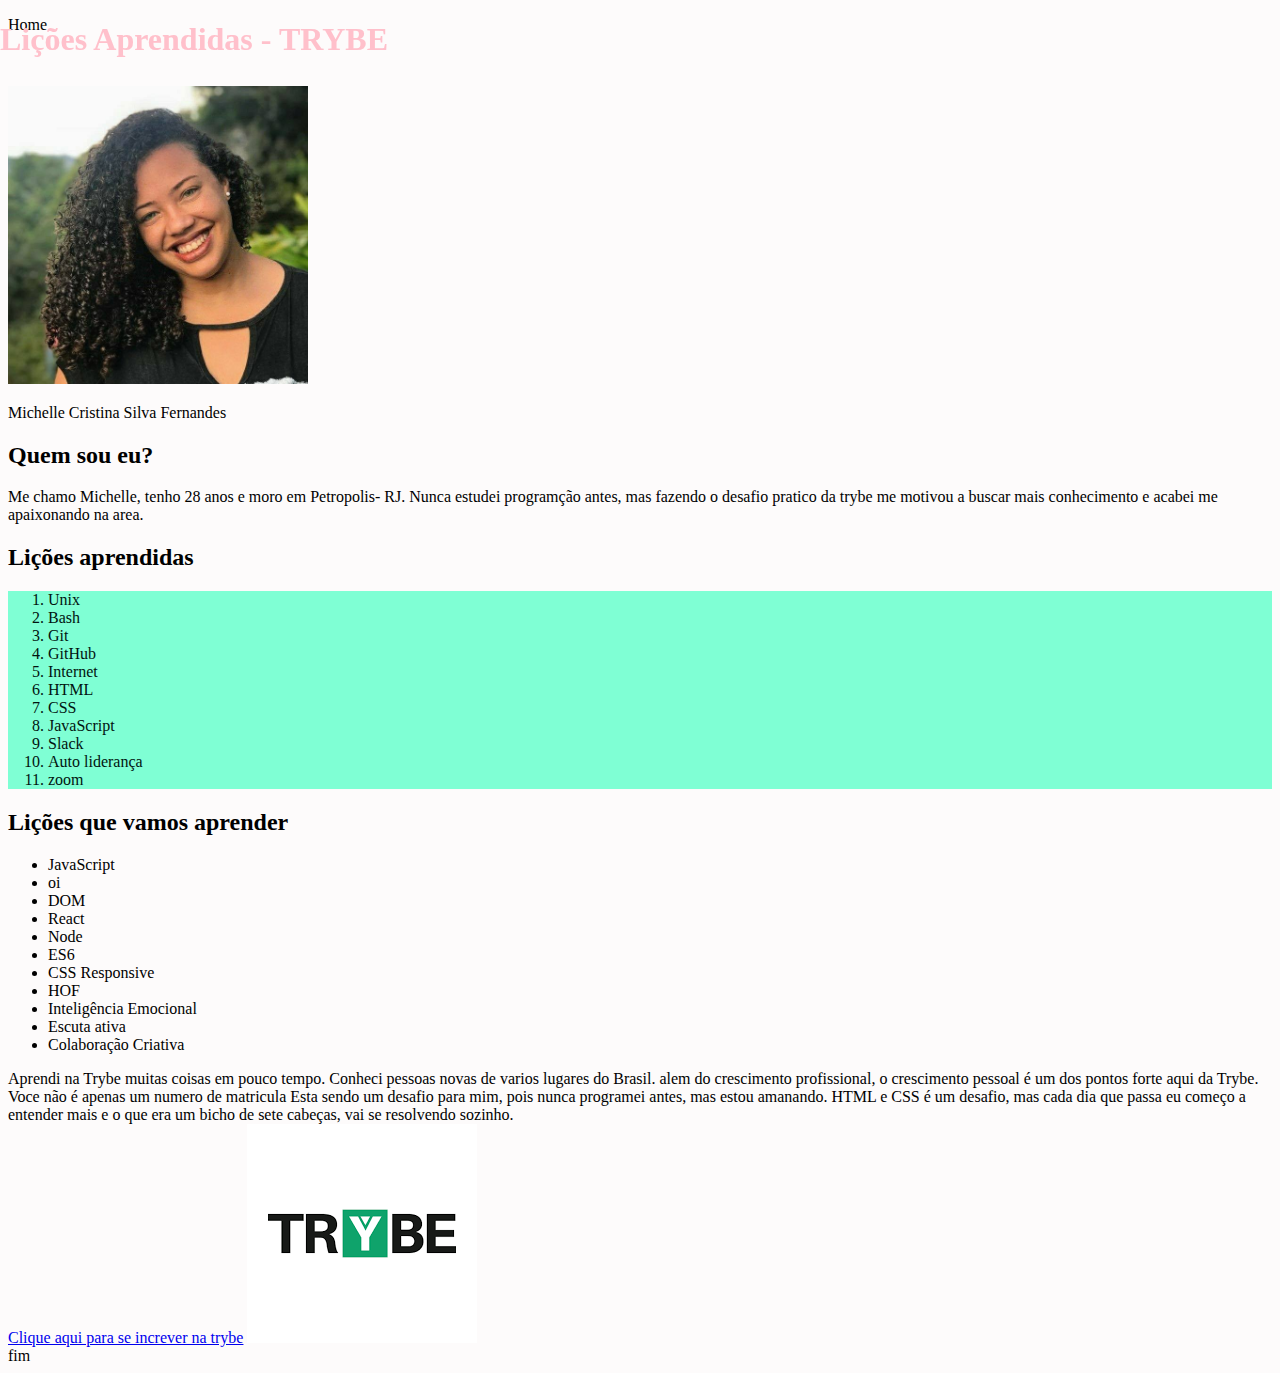
==== index.html @ f25014c7 "Salvando arquivo, falta ainda allguns requisitos" ====
<!DOCTYPE html>
<html lang="en">
<head>
    <meta charset="UTF-8">
    <meta http-equiv="X-UA-Compatible" content="IE=edge">
    <meta name="viewport" content="width=device-width, initial-scale=1.0">
    <title>Lessons-learned</title>
    <link rel="stylesheet" href="style.css">
</head>
        <body>
            <header id="cabecalho"> <h1 id="titulo"> Lições Aprendidas - TRYBE </h1> </header>
   <p>Home</p>
   <br><br>
   <img class="img" id="minha_foto" src="foto mimi.jpg" alt="Foto Michelle Fernandes">
   <p>Michelle Cristina Silva Fernandes</p>
   <h2>Quem sou eu?</h2>
      <aside> Me chamo Michelle, tenho 28 anos e moro em Petropolis- RJ. Nunca estudei programção antes, mas fazendo o desafio pratico da trybe me motivou a buscar mais conhecimento e acabei me apaixonando na area.</aside> 
   <h2 >Lições aprendidas</h2>
<ol id="licoes_aprendidas">
    <li>Unix </li>
    <li>Bash</li>
    <li>Git</li>
    <li>GitHub </li> 
    <li>Internet</li>
    <li>HTML </li>
    <li>CSS</li>
    <li>JavaScript</li>
    <li>Slack </li>
    <li>Auto liderança</li>
    <li>zoom</li>
    
</ol>

<h2 > Lições que vamos aprender</h2>
<ul id="licoes_a_aprender">
    <li>JavaScript</li>
    <li>oi</li>
    <li>DOM</li>
    <li> React</li>
    <li> Node</li>
    <li>ES6</li>
    <li>CSS Responsive</li>
    <li>HOF</li>
    <li>Inteligência Emocional</li>
    <li>Escuta ativa</li>
    <li>Colaboração Criativa</li>
</ul>
    <article> Aprendi na Trybe muitas coisas em pouco tempo. Conheci pessoas novas de varios lugares do Brasil. alem do crescimento profissional, o crescimento pessoal é um dos pontos forte aqui da Trybe. Voce não é apenas um numero de matricula Esta sendo um desafio para mim, pois nunca programei antes, mas estou amanando. HTML e CSS é um desafio, mas cada dia que passa eu começo a entender mais e o que era um bicho de sete cabeças, vai se resolvendo sozinho. </article>
<a href="https://www.betrybe.com/" target="_blank"> Clique aqui para se increver na trybe</a>
<img id="trybe_foto" src="[data-uri]" alt="">
    <footer id="rodape"> fim </footer>
</body>
</html>
---- style.css ----
.img {
    width: 300px;
 }
 body { 
    background-color:rgb(253, 251, 251);
 }
 #cabecalho {

    color: pink;
    position: fixed;
   top: 0;
   left: 0;
   right: 0;
   height: 35px;

 }
#licoes_aprendidas{
    background-color: aquamarine;
    color: rgb(1, 20, 16);
;
}
 #licoes_a_aprender {
color: rgb(1, 20, 16;
 }
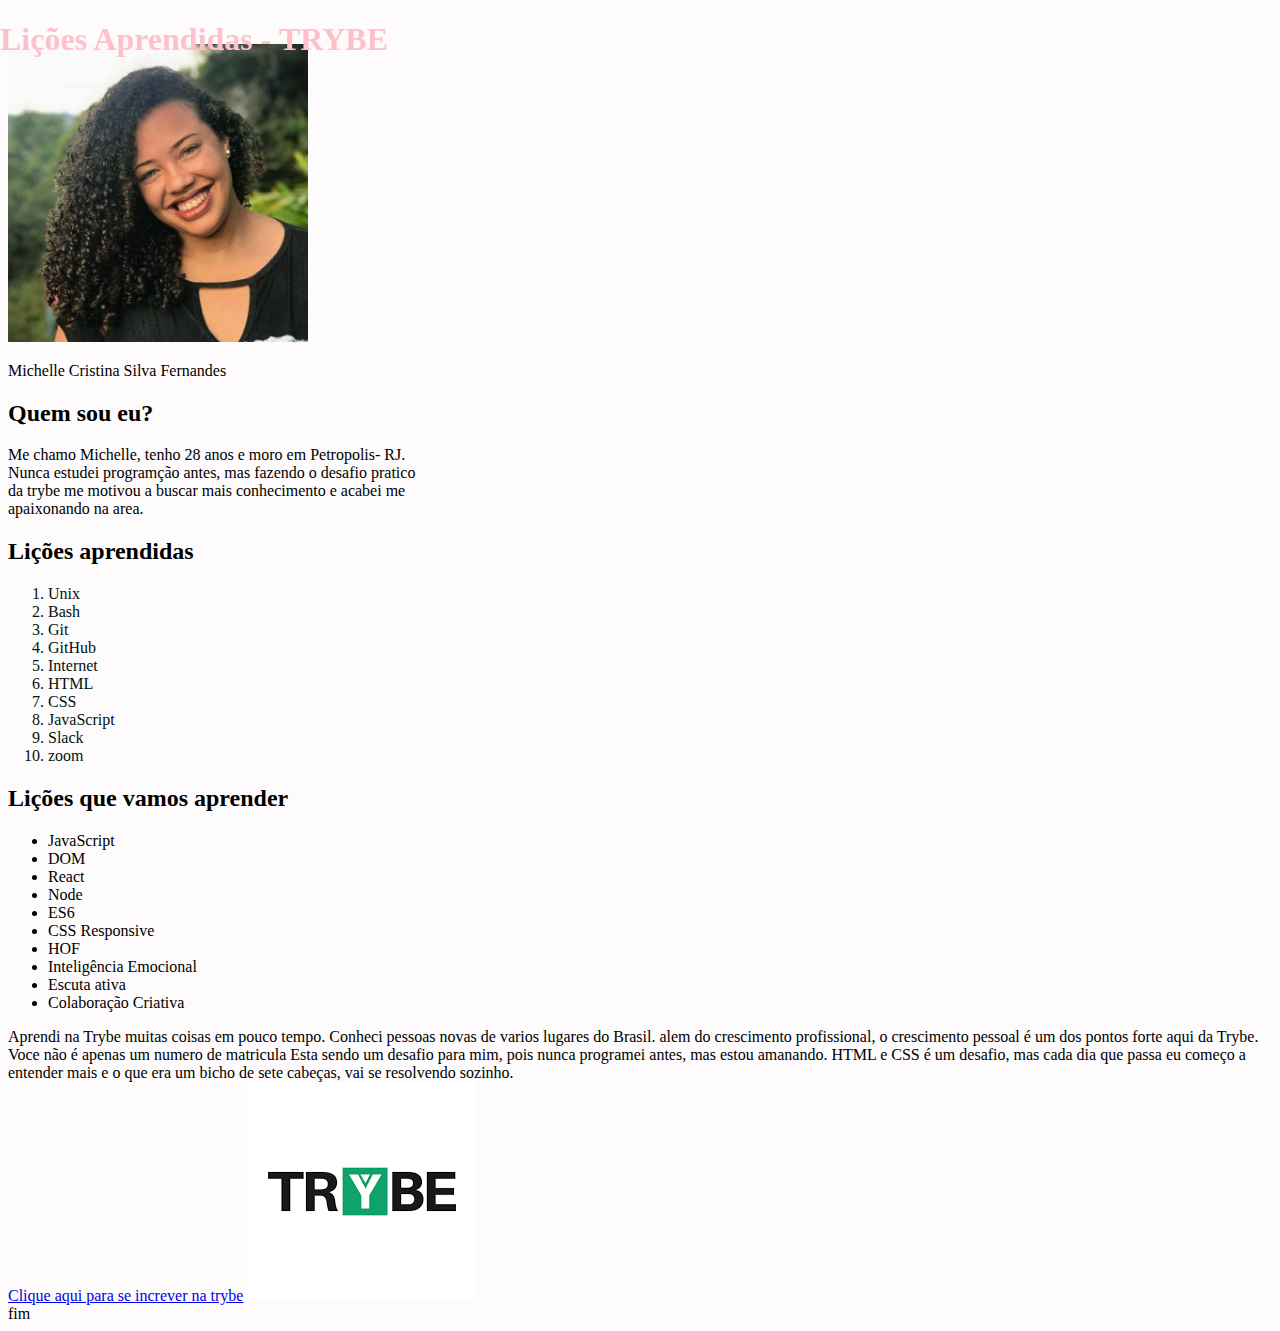
==== commit f95d32fe: "completando os 11 requisitos" ====
--- a/index.html
+++ b/index.html
@@ -9,13 +9,14 @@
 </head>
         <body>
             <header id="cabecalho"> <h1 id="titulo"> Lições Aprendidas - TRYBE </h1> </header>
-   <p>Home</p>
-   <br><br>
+
+   <br><br> 
    <img class="img" id="minha_foto" src="foto mimi.jpg" alt="Foto Michelle Fernandes">
    <p>Michelle Cristina Silva Fernandes</p>
    <h2>Quem sou eu?</h2>
-      <aside> Me chamo Michelle, tenho 28 anos e moro em Petropolis- RJ. Nunca estudei programção antes, mas fazendo o desafio pratico da trybe me motivou a buscar mais conhecimento e acabei me apaixonando na area.</aside> 
+      <aside> Me chamo Michelle, tenho 28 anos e moro em Petropolis- RJ. <br> Nunca estudei programção antes, mas fazendo o desafio pratico <br>da trybe me motivou a buscar mais  conhecimento e acabei me<br> apaixonando na area.</aside> 
    <h2 >Lições aprendidas</h2>
+
 <ol id="licoes_aprendidas">
     <li>Unix </li>
     <li>Bash</li>
@@ -26,15 +27,12 @@
     <li>CSS</li>
     <li>JavaScript</li>
     <li>Slack </li>
-    <li>Auto liderança</li>
     <li>zoom</li>
-    
 </ol>
 
 <h2 > Lições que vamos aprender</h2>
 <ul id="licoes_a_aprender">
     <li>JavaScript</li>
-    <li>oi</li>
     <li>DOM</li>
     <li> React</li>
     <li> Node</li>
--- a/style.css
+++ b/style.css
@@ -16,7 +16,6 @@
 
  }
 #licoes_aprendidas{
-    background-color: aquamarine;
     color: rgb(1, 20, 16);
 ;
 }
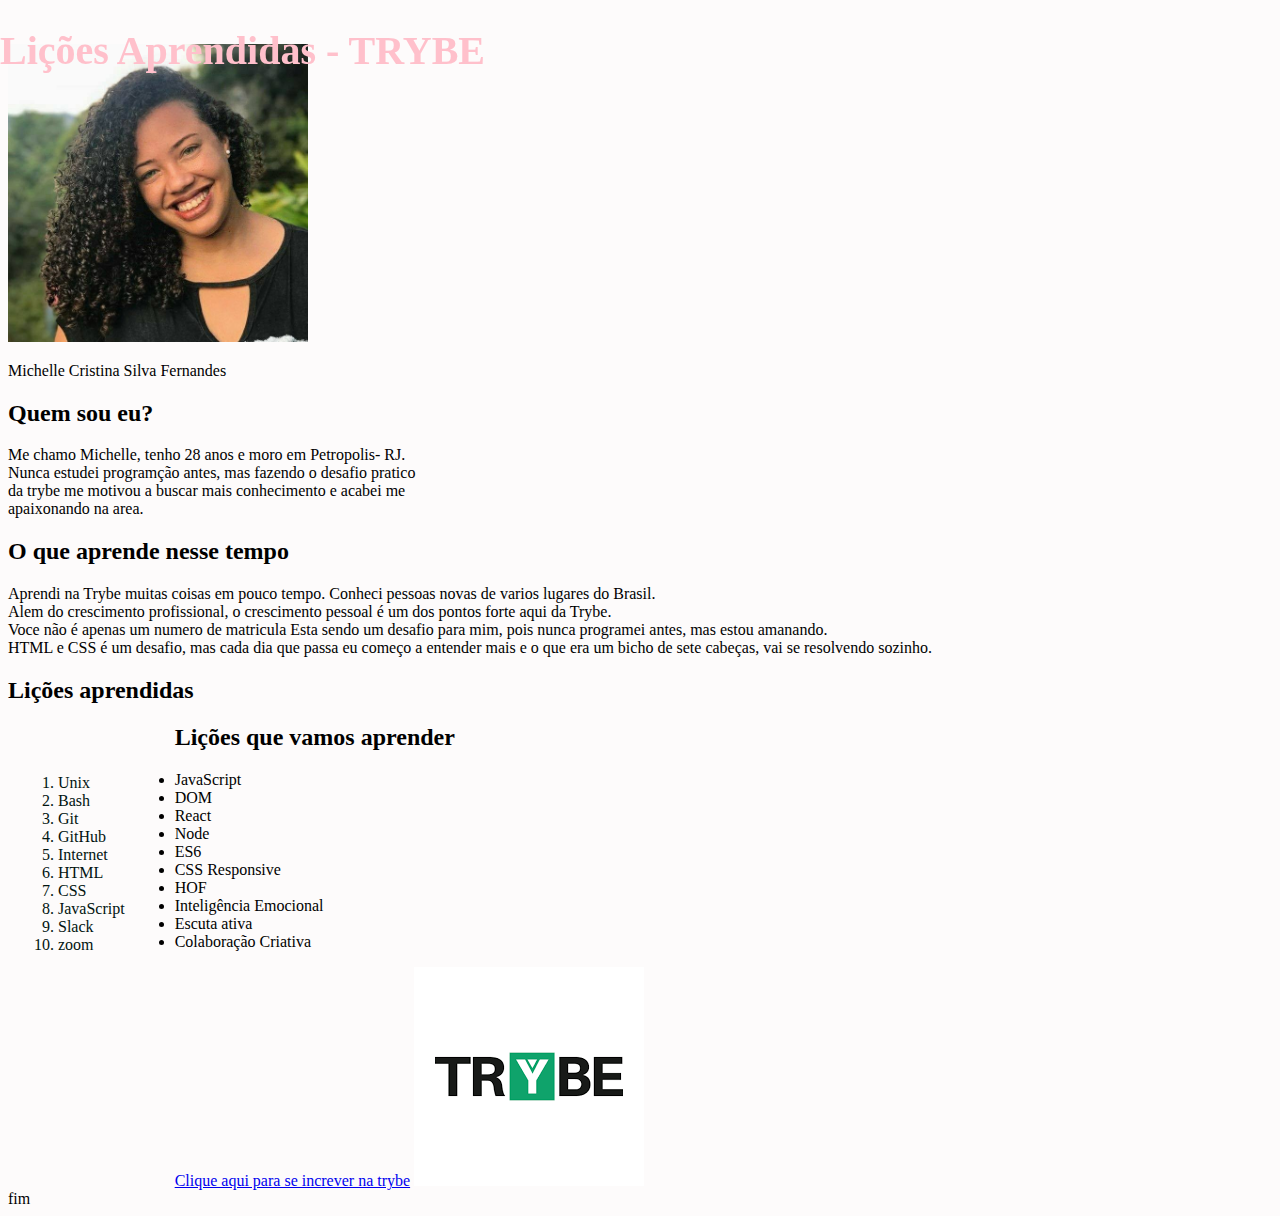
==== commit 790dc2f1: "fazendo requisitos bonus" ====
--- a/index.html
+++ b/index.html
@@ -15,9 +15,12 @@
    <p>Michelle Cristina Silva Fernandes</p>
    <h2>Quem sou eu?</h2>
       <aside> Me chamo Michelle, tenho 28 anos e moro em Petropolis- RJ. <br> Nunca estudei programção antes, mas fazendo o desafio pratico <br>da trybe me motivou a buscar mais  conhecimento e acabei me<br> apaixonando na area.</aside> 
-   <h2 >Lições aprendidas</h2>
+      <h2> O que aprende nesse tempo</h2>
+      <article> Aprendi na Trybe muitas coisas em pouco tempo. Conheci pessoas novas de varios lugares do Brasil. <br> Alem do crescimento profissional, o crescimento pessoal é um dos pontos forte aqui da Trybe. <br> Voce não é apenas um numero de matricula Esta sendo um desafio para mim, pois nunca programei antes, mas estou amanando. <br> HTML e CSS é um desafio, mas cada dia que passa eu começo a entender mais e o que era um bicho de sete cabeças, vai se resolvendo sozinho. </article>
+   
+      <h2 class="lado-esquerdo">Lições aprendidas</h2>
 
-<ol id="licoes_aprendidas">
+        <ol class="lado-esquerdo" id="licoes_aprendidas">
     <li>Unix </li>
     <li>Bash</li>
     <li>Git</li>
@@ -30,8 +33,8 @@
     <li>zoom</li>
 </ol>
 
-<h2 > Lições que vamos aprender</h2>
-<ul id="licoes_a_aprender">
+<h2 class="lado-direito" > Lições que vamos aprender</h2>
+<ul class="lado-direito" id="licoes_a_aprender">
     <li>JavaScript</li>
     <li>DOM</li>
     <li> React</li>
@@ -43,9 +46,10 @@
     <li>Escuta ativa</li>
     <li>Colaboração Criativa</li>
 </ul>
-    <article> Aprendi na Trybe muitas coisas em pouco tempo. Conheci pessoas novas de varios lugares do Brasil. alem do crescimento profissional, o crescimento pessoal é um dos pontos forte aqui da Trybe. Voce não é apenas um numero de matricula Esta sendo um desafio para mim, pois nunca programei antes, mas estou amanando. HTML e CSS é um desafio, mas cada dia que passa eu começo a entender mais e o que era um bicho de sete cabeças, vai se resolvendo sozinho. </article>
+   
 <a href="https://www.betrybe.com/" target="_blank"> Clique aqui para se increver na trybe</a>
 <img id="trybe_foto" src="[data-uri]" alt="">
-    <footer id="rodape"> fim </footer>
+<table> </table>    
+<footer id="rodape"> fim </footer>
 </body>
 </html>--- a/style.css
+++ b/style.css
@@ -13,12 +13,24 @@
    left: 0;
    right: 0;
    height: 35px;
+   font-size: 20px;
 
  }
 #licoes_aprendidas{
     color: rgb(1, 20, 16);
-;
+    float: left;
+    margin: auto;
+    padding: 50px;
+border: 100px;git add
+;;
 }
  #licoes_a_aprender {
 color: rgb(1, 20, 16;
+float: right;
+margin: auto;
+padding: 100px;
+border: 100px;
+
  }
+ 
+ 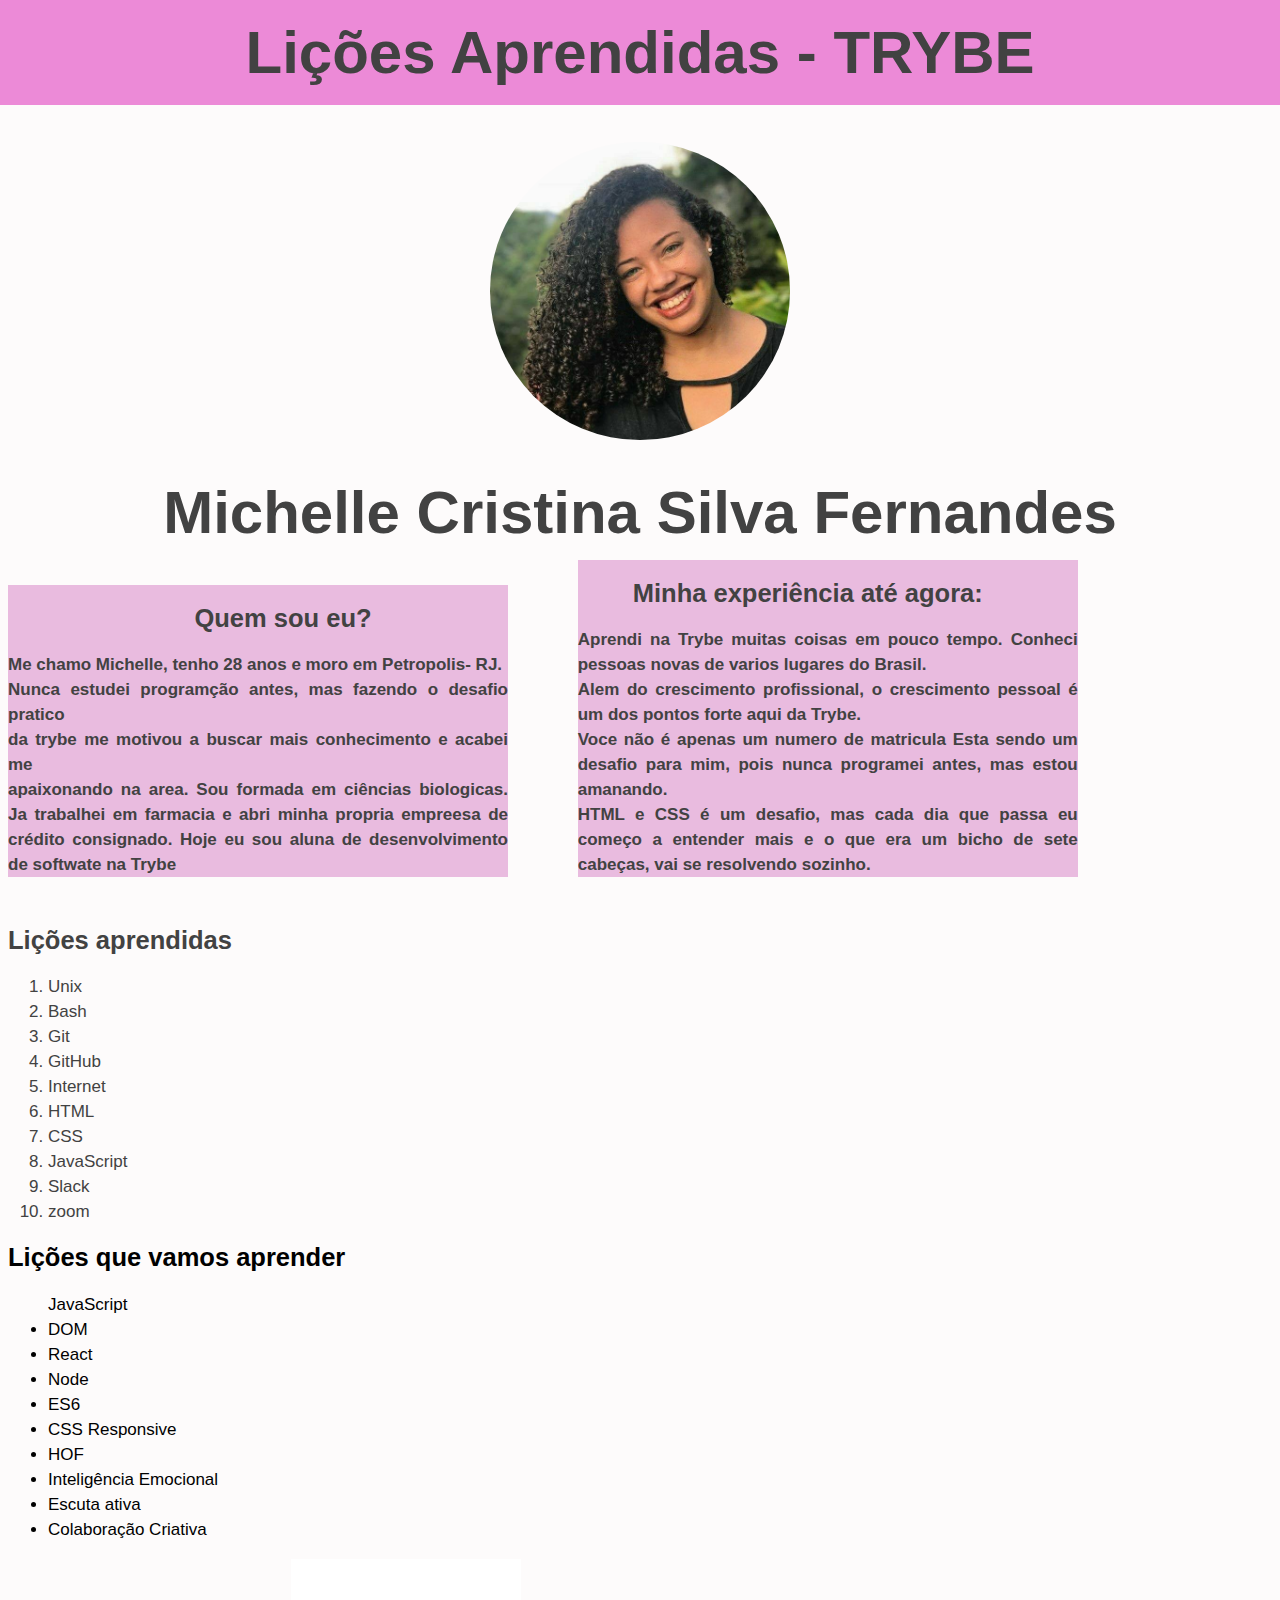
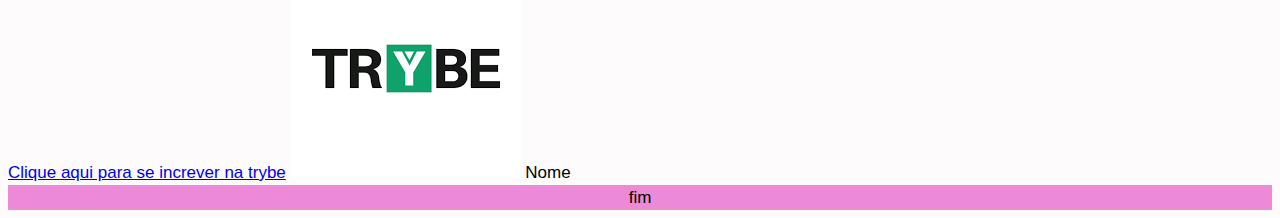
==== commit 1021574c: "terminei o projeto com requisitos bonus" ====
--- a/index.html
+++ b/index.html
@@ -9,19 +9,29 @@
 </head>
         <body>
             <header id="cabecalho"> <h1 id="titulo"> Lições Aprendidas - TRYBE </h1> </header>
+                <br><br> 
+   <p> <br><br></p>
+                <img class="img" id="minha_foto" src="foto mimi.jpg" alt="Foto Michelle Fernandes">
+   
+    <p class="nome"> <strong> Michelle Cristina Silva Fernandes </strong></p>
+  
+      <aside class="lado-esquerdo" id="aside">  <h2 id="Quem">Quem sou eu?</h2> Me chamo Michelle, tenho 28 anos e moro em Petropolis- RJ. 
+        <br> Nunca estudei programção antes, mas fazendo o desafio pratico
+         <br>da trybe me motivou a buscar mais  conhecimento e acabei me
+         <br> apaixonando na area. Sou formada em ciências biologicas. Ja trabalhei em farmacia e abri minha propria empreesa de crédito consignado. Hoje eu sou aluna de desenvolvimento de softwate na Trybe</aside> 
+         <article class="lado-esquerdo">
 
-   <br><br> 
-   <img class="img" id="minha_foto" src="foto mimi.jpg" alt="Foto Michelle Fernandes">
-   <p>Michelle Cristina Silva Fernandes</p>
-   <h2>Quem sou eu?</h2>
-      <aside> Me chamo Michelle, tenho 28 anos e moro em Petropolis- RJ. <br> Nunca estudei programção antes, mas fazendo o desafio pratico <br>da trybe me motivou a buscar mais  conhecimento e acabei me<br> apaixonando na area.</aside> 
-      <h2> O que aprende nesse tempo</h2>
-      <article> Aprendi na Trybe muitas coisas em pouco tempo. Conheci pessoas novas de varios lugares do Brasil. <br> Alem do crescimento profissional, o crescimento pessoal é um dos pontos forte aqui da Trybe. <br> Voce não é apenas um numero de matricula Esta sendo um desafio para mim, pois nunca programei antes, mas estou amanando. <br> HTML e CSS é um desafio, mas cada dia que passa eu começo a entender mais e o que era um bicho de sete cabeças, vai se resolvendo sozinho. </article>
-   
-      <h2 class="lado-esquerdo">Lições aprendidas</h2>
 
-        <ol class="lado-esquerdo" id="licoes_aprendidas">
-    <li>Unix </li>
+    <div id="article" class="lado-direito">  <h2>  Minha experiência até agora:</h2>
+        Aprendi na Trybe muitas coisas em pouco tempo. Conheci pessoas novas de varios lugares do Brasil. 
+        <br> Alem do crescimento profissional, o crescimento pessoal é um dos pontos forte aqui da Trybe. 
+        <br> Voce não é apenas um numero de matricula Esta sendo um desafio para mim, pois nunca programei antes, mas estou amanando.
+      
+        <br> HTML e CSS é um desafio, mas cada dia que passa eu começo a entender mais e o que era um bicho de sete cabeças, vai se resolvendo sozinho. </div></article>
+<div d="licoes_aprendidas">
+   <h2> Lições aprendidas </h2>
+    <ol>
+    <li>Unix </li>  
     <li>Bash</li>
     <li>Git</li>
     <li>GitHub </li> 
@@ -29,12 +39,13 @@
     <li>HTML </li>
     <li>CSS</li>
     <li>JavaScript</li>
-    <li>Slack </li>
+    <li>Slack </li> 
     <li>zoom</li>
 </ol>
-
-<h2 class="lado-direito" > Lições que vamos aprender</h2>
-<ul class="lado-direito" id="licoes_a_aprender">
+</div>
+<div id="licoes_a_aprender">
+<h2> Lições que vamos aprender</h2>
+<ul 
     <li>JavaScript</li>
     <li>DOM</li>
     <li> React</li>
@@ -46,10 +57,15 @@
     <li>Escuta ativa</li>
     <li>Colaboração Criativa</li>
 </ul>
-   
+</did>
 <a href="https://www.betrybe.com/" target="_blank"> Clique aqui para se increver na trybe</a>
 <img id="trybe_foto" src="[data-uri]" alt="">
-<table> </table>    
+<table> 
+    <tr>
+        Nome
+    </tr>
+
+</table>    
 <footer id="rodape"> fim </footer>
-</body>
+</body> 
 </html>--- a/style.css
+++ b/style.css
@@ -1,36 +1,106 @@
+body{
+    background-color:rgb(253, 251, 251);
+    font-size: 17px;
+  color: rgb(66, 66, 66);
+  line-height: 25px;
+  font-family: sans-serif;
+ }
  
+ 
+
  .img {
     width: 300px;
+    border-radius: 100% 100% ;
+   margin-top: 00PX;
+   text-align: center;
+   display: block;
+   margin: auto;
+   
+  }
+  .lado-direito {
+  text-align: justify;
+  font-family: Amiri, Arial, Helvetica, sans-serif;
+  font-weight: 550;
+  text-indent: 55px;
+  width: 30%;
+  display: inline-block;
+  margin-top: -600px;
+  margin-;
+  }
+  
+  .lado-esquerdo {
+    text-align: justify;
+    font-family: Amiri, Arial, Helvetica, sans-serif;
+    font-weight: 550;
+    text-indent: 50px;
+    display: inline-block;
+  }
+  
+ .nome{
+    text-align: center;
+    font-size: 60px;
  }
- body { 
-    background-color:rgb(253, 251, 251);
+
+ #cabecalho {
+    position: fixed;
+    top: 0;
+    left: 0;
+    width: 100%;
+    text-align: center;
+    background-color: rgb(236, 138, 215);
+    font-size: 30px;
  }
- #cabecalho {
+ #rodape {
+    text-align: center;
+    background-color:  rgb(236, 138, 215);
+    padding: 0px;
+    width: 100%;
+     }
+#licoes_a_aprender {
+    color: black;
 
-    color: pink;
-    position: fixed;
-   top: 0;
-   left: 0;
-   right: 0;
-   height: 35px;
-   font-size: 20px;
+}
+#articletitulo {
+top: 500px;
+    width: 93%;
+    margin-left: 15px;
+    background-color: rgb(233, 187, 223);
+}
 
- }
-#licoes_aprendidas{
-    color: rgb(1, 20, 16);
+#asidetitulo{
+    display: inline-block;
+    margin-bottom: 30px;
+    background-color:  rgb(226, 17, 181);
+    width: 500px;
+
+
+}
+#Quem{
+    text-align: center;
+}
+#article {
+    top: 500px;
+    width: 93%;
+    margin-left: 15px;
+    background-color: rgb(233, 187, 223);
+    width: 500px;
+    text-align:justify;
+    
+}
+#aside{
+    display: inline-block;
+    margin-bottom: 30px;
+    background-color:  rgb(233, 187, 223);
+    width: 500px;
+    text-align:justify;
+}
+
+#licoes_aprendidas {
+    color: rgb(1, 20, 16;
     float: left;
-    margin: auto;
+    font-family: 'Courier New', Courier, monospace;
+    margin-right: 50%;
     padding: 50px;
-border: 100px;git add
-;;
+    border: 100px;
+
 }
- #licoes_a_aprender {
-color: rgb(1, 20, 16;
-float: right;
-margin: auto;
-padding: 100px;
-border: 100px;
-
- }
- 
- 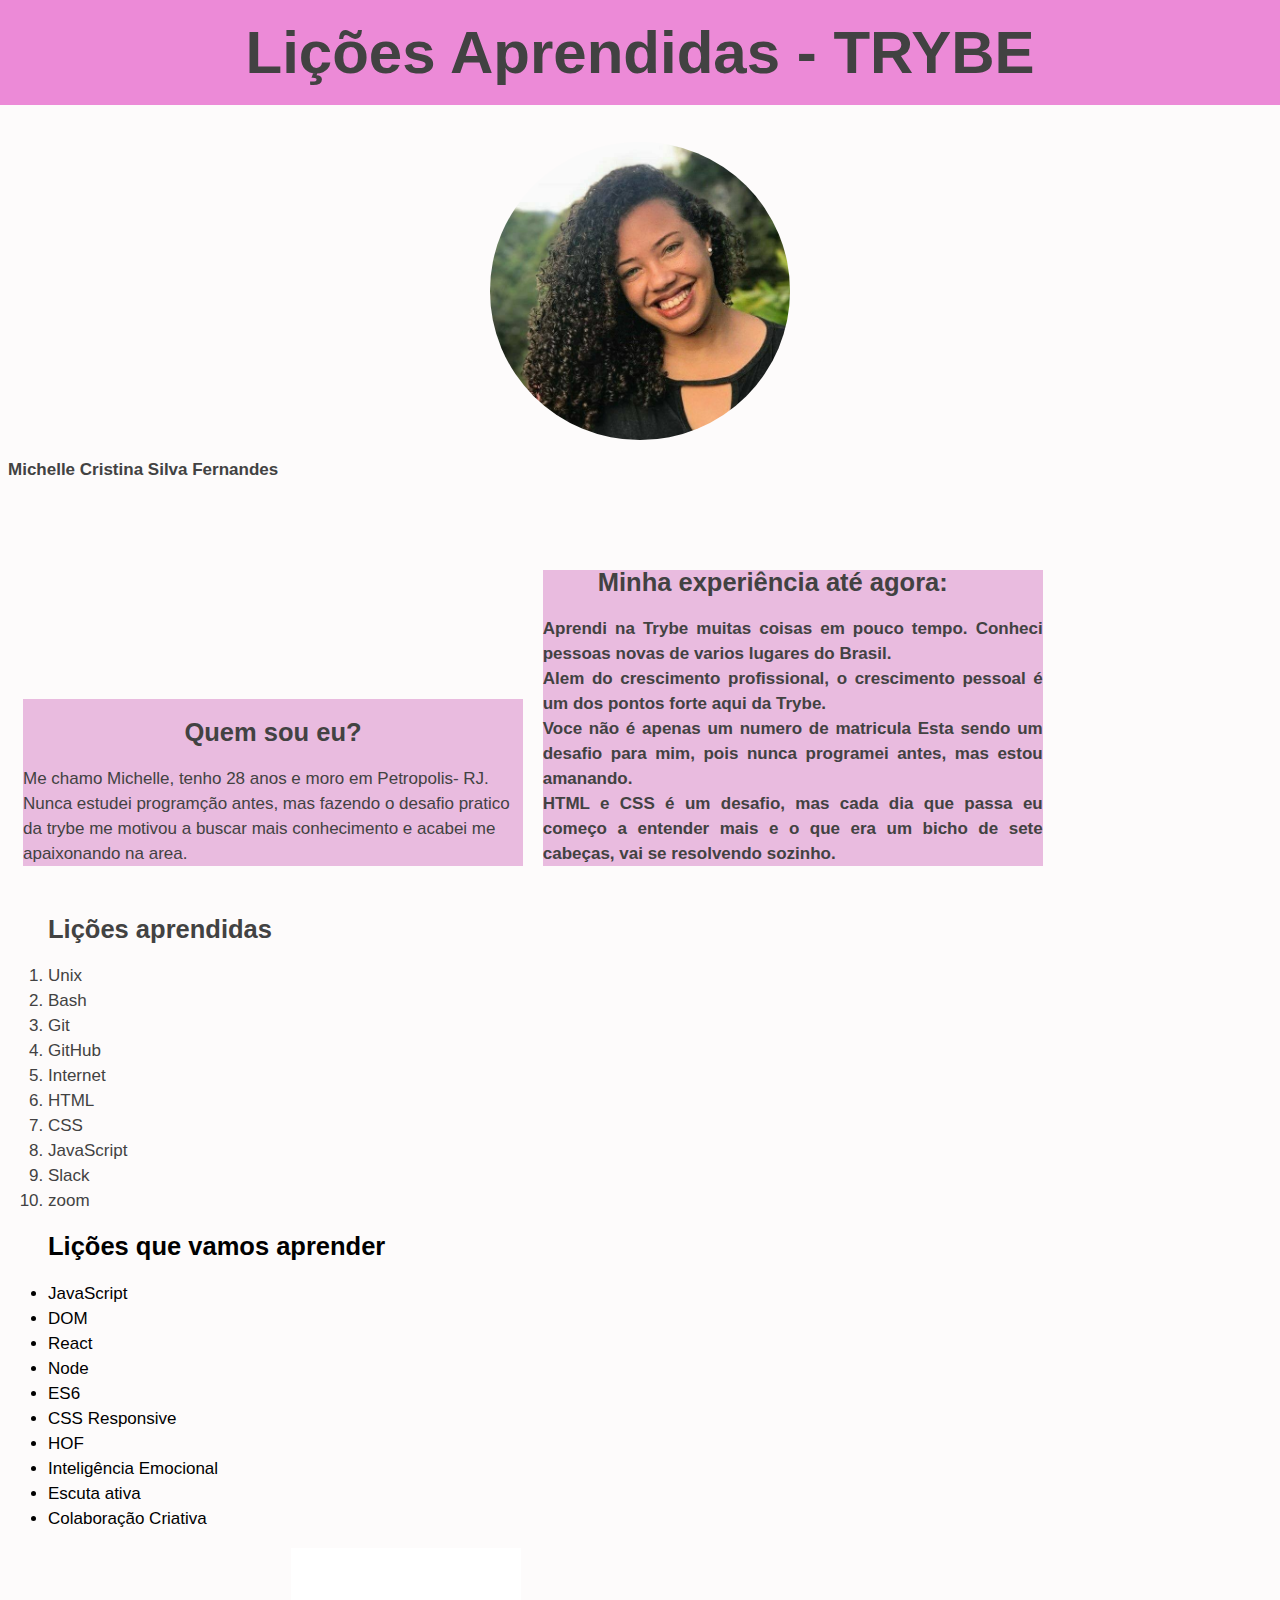
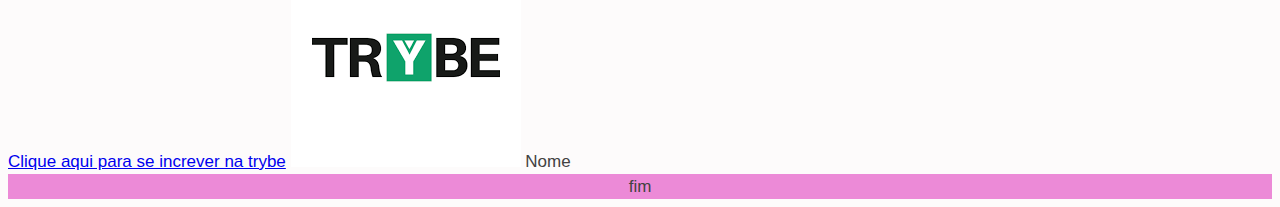
==== commit 29041642: "FIM" ====
--- a/index.html
+++ b/index.html
@@ -18,19 +18,22 @@
       <aside class="lado-esquerdo" id="aside">  <h2 id="Quem">Quem sou eu?</h2> Me chamo Michelle, tenho 28 anos e moro em Petropolis- RJ. 
         <br> Nunca estudei programção antes, mas fazendo o desafio pratico
          <br>da trybe me motivou a buscar mais  conhecimento e acabei me
-         <br> apaixonando na area. Sou formada em ciências biologicas. Ja trabalhei em farmacia e abri minha propria empreesa de crédito consignado. Hoje eu sou aluna de desenvolvimento de softwate na Trybe</aside> 
-         <article class="lado-esquerdo">
+         <br> apaixonando na area.</aside> 
+
+         
 
 
-    <div id="article" class="lado-direito">  <h2>  Minha experiência até agora:</h2>
+    <div id="article" class="lado-direito"> 
+        <article class="lado-esquerdo">  <h2>  Minha experiência até agora:</h2>
         Aprendi na Trybe muitas coisas em pouco tempo. Conheci pessoas novas de varios lugares do Brasil. 
         <br> Alem do crescimento profissional, o crescimento pessoal é um dos pontos forte aqui da Trybe. 
         <br> Voce não é apenas um numero de matricula Esta sendo um desafio para mim, pois nunca programei antes, mas estou amanando.
       
         <br> HTML e CSS é um desafio, mas cada dia que passa eu começo a entender mais e o que era um bicho de sete cabeças, vai se resolvendo sozinho. </div></article>
-<div d="licoes_aprendidas">
-   <h2> Lições aprendidas </h2>
-    <ol>
+<div >
+   
+    <ol id="licoes_aprendidas">
+        <h2> Lições aprendidas </h2>
     <li>Unix </li>  
     <li>Bash</li>
     <li>Git</li>
@@ -43,9 +46,9 @@
     <li>zoom</li>
 </ol>
 </div>
-<div id="licoes_a_aprender">
-<h2> Lições que vamos aprender</h2>
-<ul 
+<div >
+
+<ul id="licoes_a_aprender"> <h2> Lições que vamos aprender</h2>
     <li>JavaScript</li>
     <li>DOM</li>
     <li> React</li>
--- a/style.css
+++ b/style.css
@@ -27,13 +27,17 @@
   margin-top: -600px;
   margin-;
   }
+  .lado-esquerdo{
+    top: 500px;
+    width: 93%;
+    margin-left: 15px;
+    background-color: rgb(233, 187, 223);
+    width: 500px;
+    text-align:justify;
+    margin-top: 200px;
+  }
   
-  .lado-esquerdo {
-    text-align: justify;
-    font-family: Amiri, Arial, Helvetica, sans-serif;
-    font-weight: 550;
-    text-indent: 50px;
-    display: inline-block;
+  
   }
   
  .nome{
@@ -79,12 +83,7 @@
     text-align: center;
 }
 #article {
-    top: 500px;
-    width: 93%;
-    margin-left: 15px;
-    background-color: rgb(233, 187, 223);
-    width: 500px;
-    text-align:justify;
+    
     
 }
 #aside{
@@ -104,3 +103,4 @@
     border: 100px;
 
 }
+
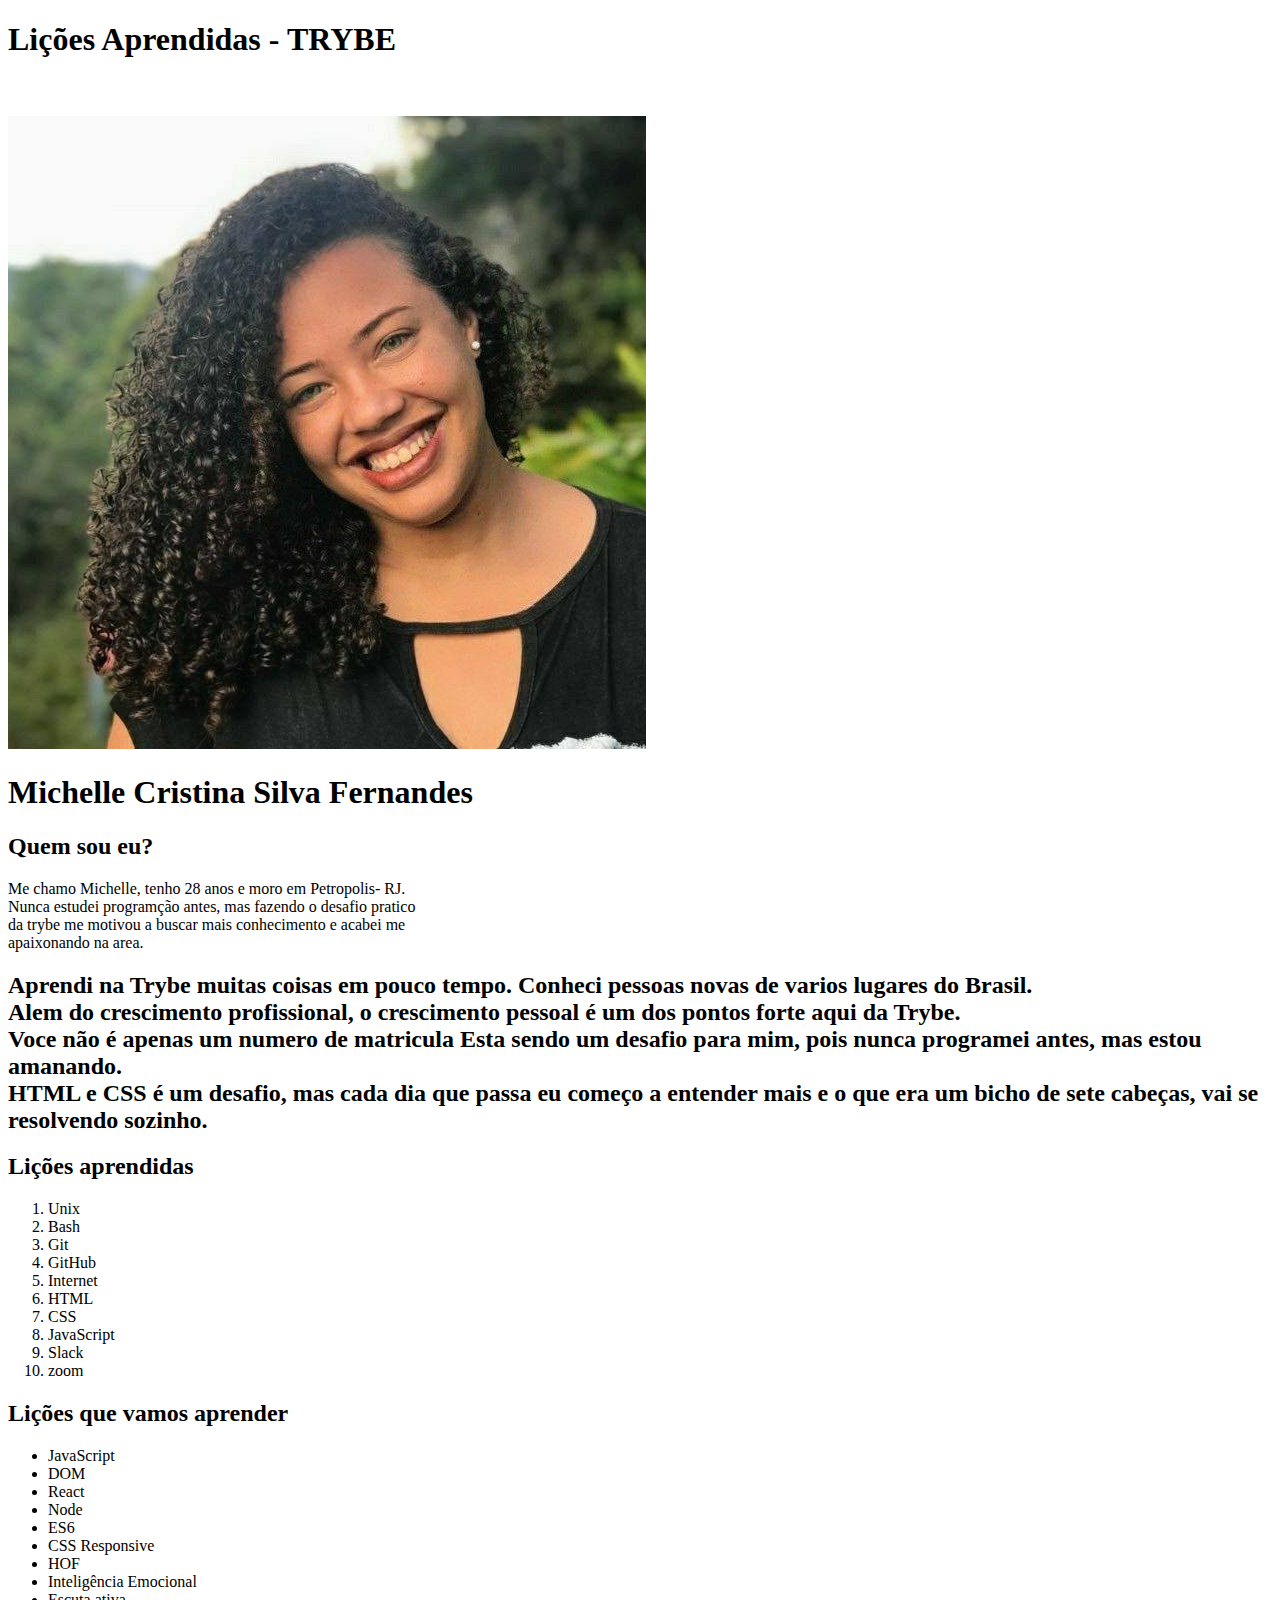
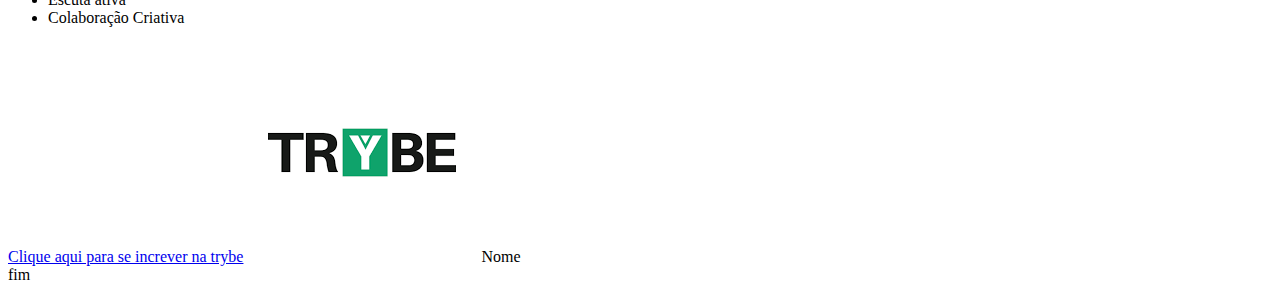
==== commit 09636f89: "1"" ====
--- a/index.html
+++ b/index.html
@@ -5,36 +5,21 @@
     <meta http-equiv="X-UA-Compatible" content="IE=edge">
     <meta name="viewport" content="width=device-width, initial-scale=1.0">
     <title>Lessons-learned</title>
-    <link rel="stylesheet" href="style.css">
+    <link rel="stylesheet" href=".css">
 </head>
         <body>
             <header id="cabecalho"> <h1 id="titulo"> Lições Aprendidas - TRYBE </h1> </header>
                 <br><br> 
-   <p> <br><br></p>
-                <img class="img" id="minha_foto" src="foto mimi.jpg" alt="Foto Michelle Fernandes">
+   <img class="img" id="minha_foto" src="foto mimi.jpg" alt="Foto Michelle Fernandes">
+   <h1 id="nome"> <strong> Michelle Cristina Silva Fernandes </strong></h1>
+   <h2 class="lado-esquerdo">Quem sou eu?</h2>
+      <aside class="lado-esquerdo"> Me chamo Michelle, tenho 28 anos e moro em Petropolis- RJ. <br> Nunca estudei programção antes, mas fazendo o desafio pratico <br>da trybe me motivou a buscar mais  conhecimento e acabei me<br> apaixonando na area.</aside> 
+      <h2 class="lado-direito> O que aprende nesse tempo</h2>
+      <article class="lado-direito"> Aprendi na Trybe muitas coisas em pouco tempo. Conheci pessoas novas de varios lugares do Brasil. <br> Alem do crescimento profissional, o crescimento pessoal é um dos pontos forte aqui da Trybe. <br> Voce não é apenas um numero de matricula Esta sendo um desafio para mim, pois nunca programei antes, mas estou amanando. <br> HTML e CSS é um desafio, mas cada dia que passa eu começo a entender mais e o que era um bicho de sete cabeças, vai se resolvendo sozinho. </article>
    
-    <p class="nome"> <strong> Michelle Cristina Silva Fernandes </strong></p>
-  
-      <aside class="lado-esquerdo" id="aside">  <h2 id="Quem">Quem sou eu?</h2> Me chamo Michelle, tenho 28 anos e moro em Petropolis- RJ. 
-        <br> Nunca estudei programção antes, mas fazendo o desafio pratico
-         <br>da trybe me motivou a buscar mais  conhecimento e acabei me
-         <br> apaixonando na area.</aside> 
-
-         
-
-
-    <div id="article" class="lado-direito"> 
-        <article class="lado-esquerdo">  <h2>  Minha experiência até agora:</h2>
-        Aprendi na Trybe muitas coisas em pouco tempo. Conheci pessoas novas de varios lugares do Brasil. 
-        <br> Alem do crescimento profissional, o crescimento pessoal é um dos pontos forte aqui da Trybe. 
-        <br> Voce não é apenas um numero de matricula Esta sendo um desafio para mim, pois nunca programei antes, mas estou amanando.
-      
-        <br> HTML e CSS é um desafio, mas cada dia que passa eu começo a entender mais e o que era um bicho de sete cabeças, vai se resolvendo sozinho. </div></article>
-<div >
-   
+    <h2> Lições aprendidas </h2>
     <ol id="licoes_aprendidas">
-        <h2> Lições aprendidas </h2>
-    <li>Unix </li>  
+    <li>Unix </li>
     <li>Bash</li>
     <li>Git</li>
     <li>GitHub </li> 
@@ -45,10 +30,9 @@
     <li>Slack </li> 
     <li>zoom</li>
 </ol>
-</div>
-<div >
 
-<ul id="licoes_a_aprender"> <h2> Lições que vamos aprender</h2>
+<h2 > Lições que vamos aprender</h2>
+<ul id="licoes_a_aprender">
     <li>JavaScript</li>
     <li>DOM</li>
     <li> React</li>
@@ -60,7 +44,7 @@
     <li>Escuta ativa</li>
     <li>Colaboração Criativa</li>
 </ul>
-</did>
+   
 <a href="https://www.betrybe.com/" target="_blank"> Clique aqui para se increver na trybe</a>
 <img id="trybe_foto" src="[data-uri]" alt="">
 <table> 
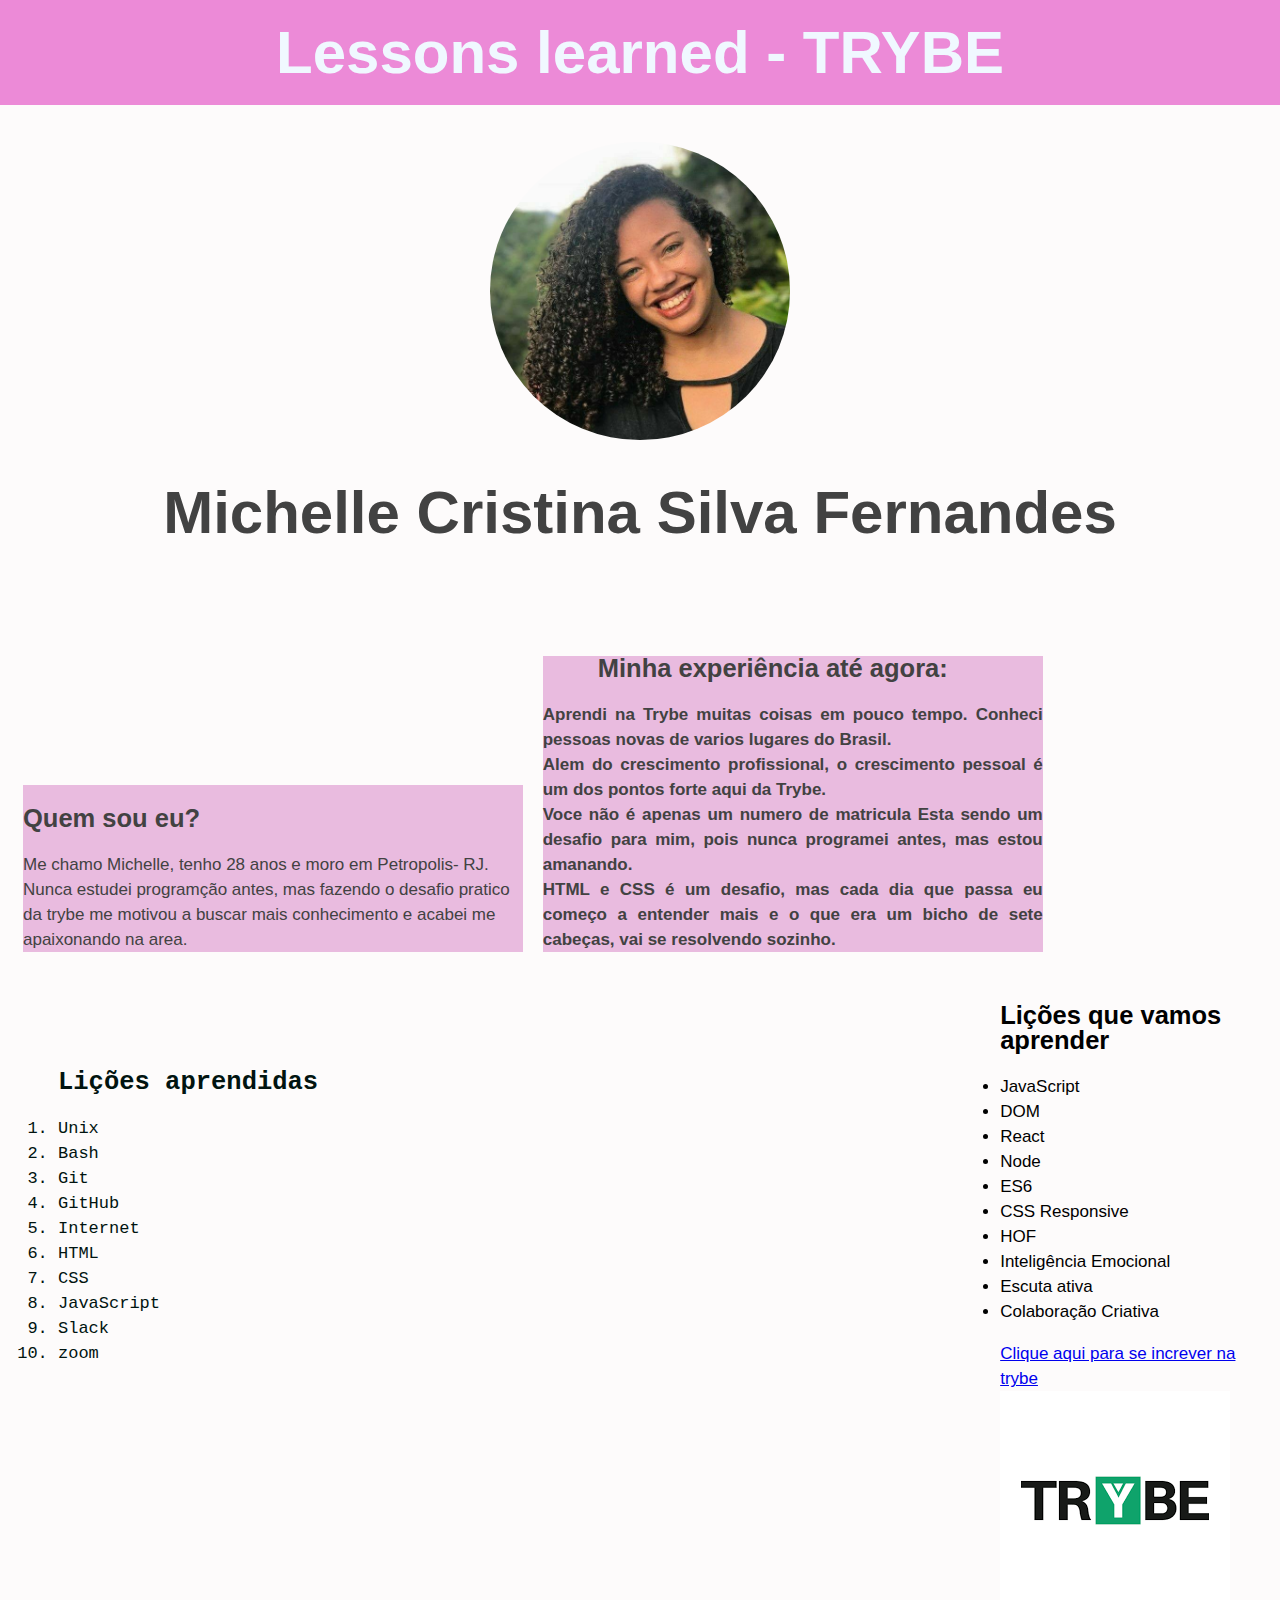
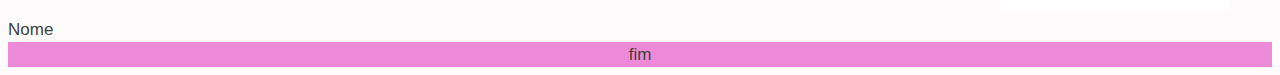
==== commit c7cc8a31: "1" ====
--- a/index.html
+++ b/index.html
@@ -5,21 +5,36 @@
     <meta http-equiv="X-UA-Compatible" content="IE=edge">
     <meta name="viewport" content="width=device-width, initial-scale=1.0">
     <title>Lessons-learned</title>
-    <link rel="stylesheet" href=".css">
+    <link rel="stylesheet" href="style.css">
 </head>
         <body>
-            <header id="cabecalho"> <h1 id="titulo"> Lições Aprendidas - TRYBE </h1> </header>
+            <header id="cabecalho"> <h1 id="titulo"> Lessons learned - TRYBE </h1> </header>
                 <br><br> 
-   <img class="img" id="minha_foto" src="foto mimi.jpg" alt="Foto Michelle Fernandes">
-   <h1 id="nome"> <strong> Michelle Cristina Silva Fernandes </strong></h1>
-   <h2 class="lado-esquerdo">Quem sou eu?</h2>
-      <aside class="lado-esquerdo"> Me chamo Michelle, tenho 28 anos e moro em Petropolis- RJ. <br> Nunca estudei programção antes, mas fazendo o desafio pratico <br>da trybe me motivou a buscar mais  conhecimento e acabei me<br> apaixonando na area.</aside> 
-      <h2 class="lado-direito> O que aprende nesse tempo</h2>
-      <article class="lado-direito"> Aprendi na Trybe muitas coisas em pouco tempo. Conheci pessoas novas de varios lugares do Brasil. <br> Alem do crescimento profissional, o crescimento pessoal é um dos pontos forte aqui da Trybe. <br> Voce não é apenas um numero de matricula Esta sendo um desafio para mim, pois nunca programei antes, mas estou amanando. <br> HTML e CSS é um desafio, mas cada dia que passa eu começo a entender mais e o que era um bicho de sete cabeças, vai se resolvendo sozinho. </article>
+   <p> <br><br></p>
+                <img class="img" id="minha_foto" src="foto mimi.jpg" alt="Foto Michelle Fernandes">
    
-    <h2> Lições aprendidas </h2>
+    <p class="nome"> <strong> Michelle Cristina Silva Fernandes </strong></p>
+  
+      <aside class="lado-esquerdo" id="aside">  <h2 id="Quem">Quem sou eu?</h2> Me chamo Michelle, tenho 28 anos e moro em Petropolis- RJ. 
+        <br> Nunca estudei programção antes, mas fazendo o desafio pratico
+         <br>da trybe me motivou a buscar mais  conhecimento e acabei me
+         <br> apaixonando na area.</aside> 
+
+         
+
+
+    <div id="article" class="lado-direito"> 
+        <article class="lado-esquerdo">  <h2>  Minha experiência até agora:</h2>
+        Aprendi na Trybe muitas coisas em pouco tempo. Conheci pessoas novas de varios lugares do Brasil. 
+        <br> Alem do crescimento profissional, o crescimento pessoal é um dos pontos forte aqui da Trybe. 
+        <br> Voce não é apenas um numero de matricula Esta sendo um desafio para mim, pois nunca programei antes, mas estou amanando.
+      
+        <br> HTML e CSS é um desafio, mas cada dia que passa eu começo a entender mais e o que era um bicho de sete cabeças, vai se resolvendo sozinho. </div></article>
+<div >
+   
     <ol id="licoes_aprendidas">
-    <li>Unix </li>
+        <h2> Lições aprendidas </h2>
+    <li>Unix </li>  
     <li>Bash</li>
     <li>Git</li>
     <li>GitHub </li> 
@@ -30,9 +45,10 @@
     <li>Slack </li> 
     <li>zoom</li>
 </ol>
+</div>
+<div >
 
-<h2 > Lições que vamos aprender</h2>
-<ul id="licoes_a_aprender">
+<ul id="licoes_a_aprender"> <h2> Lições que vamos aprender</h2>
     <li>JavaScript</li>
     <li>DOM</li>
     <li> React</li>
@@ -44,7 +60,7 @@
     <li>Escuta ativa</li>
     <li>Colaboração Criativa</li>
 </ul>
-   
+</did>
 <a href="https://www.betrybe.com/" target="_blank"> Clique aqui para se increver na trybe</a>
 <img id="trybe_foto" src="[data-uri]" alt="">
 <table> 
--- a/style.css
+++ b/style.css
@@ -0,0 +1,99 @@
+body{
+    background-color:rgb(253, 251, 251);
+    font-size: 17px;
+    color: rgb(66, 66, 66);
+    line-height: 25px;
+    font-family: sans-serif;
+ }
+ 
+ .img {
+    width: 300px;
+    border-radius: 100% 100% ;
+    margin-top: 00PX;
+    text-align: center;
+    display: block;
+    margin: auto;
+  }
+
+  .lado-direito {
+  text-align: justify;
+  font-family: Amiri, Arial, Helvetica, sans-serif;
+  font-weight: 550;
+  text-indent: 55px;
+  width: 30%;
+  display: inline-block;
+  margin-top: -600px;
+  }
+  .lado-esquerdo{
+    top: 500px;
+    width: 93%;
+    margin-left: 15px;
+    background-color: rgb(233, 187, 223);
+    width: 500px;
+    text-align:justify;
+    margin-top: 200px;
+  } 
+ .nome{
+    text-align: center;
+    font-size: 60px;
+ }
+
+ #cabecalho {
+    position: fixed;
+    top: 0;
+    left: 0;
+    width: 100%;
+    text-align: center;
+    background-color: rgb(236, 138, 215);
+    font-size: 30px;
+    font-family: Verdana, Geneva, Tahoma, sans-serif;
+    color:aliceblue;
+ }
+ #rodape {
+    text-align: center;
+    background-color:  rgb(236, 138, 215);
+    padding: 0px;
+    width: 100%;
+     }
+#licoes_a_aprender {
+    color: black;
+
+}
+#articletitulo {
+top: 500px;
+    width: 93%;
+    margin-left: 15px;
+    background-color: rgb(233, 187, 223);
+}
+
+#asidetitulo{
+    display: inline-block;
+    margin-bottom: 30px;
+    background-color:  rgb(226, 17, 181);
+    width: 500px;
+
+
+}
+#Quem{
+    text-align: center;
+    display: flex;
+}
+
+#aside{
+    display: inline-block;
+    margin-bottom: 30px;
+    background-color:  rgb(233, 187, 223);
+    width: 500px;
+    text-align:justify;
+}
+
+#licoes_aprendidas {
+    color: rgb(1, 20, 16);
+    float: left;
+    font-family: 'Courier New', Courier, monospace;
+    margin-right: 50%;
+    padding: 50px;
+    border: 100px;
+
+}
+
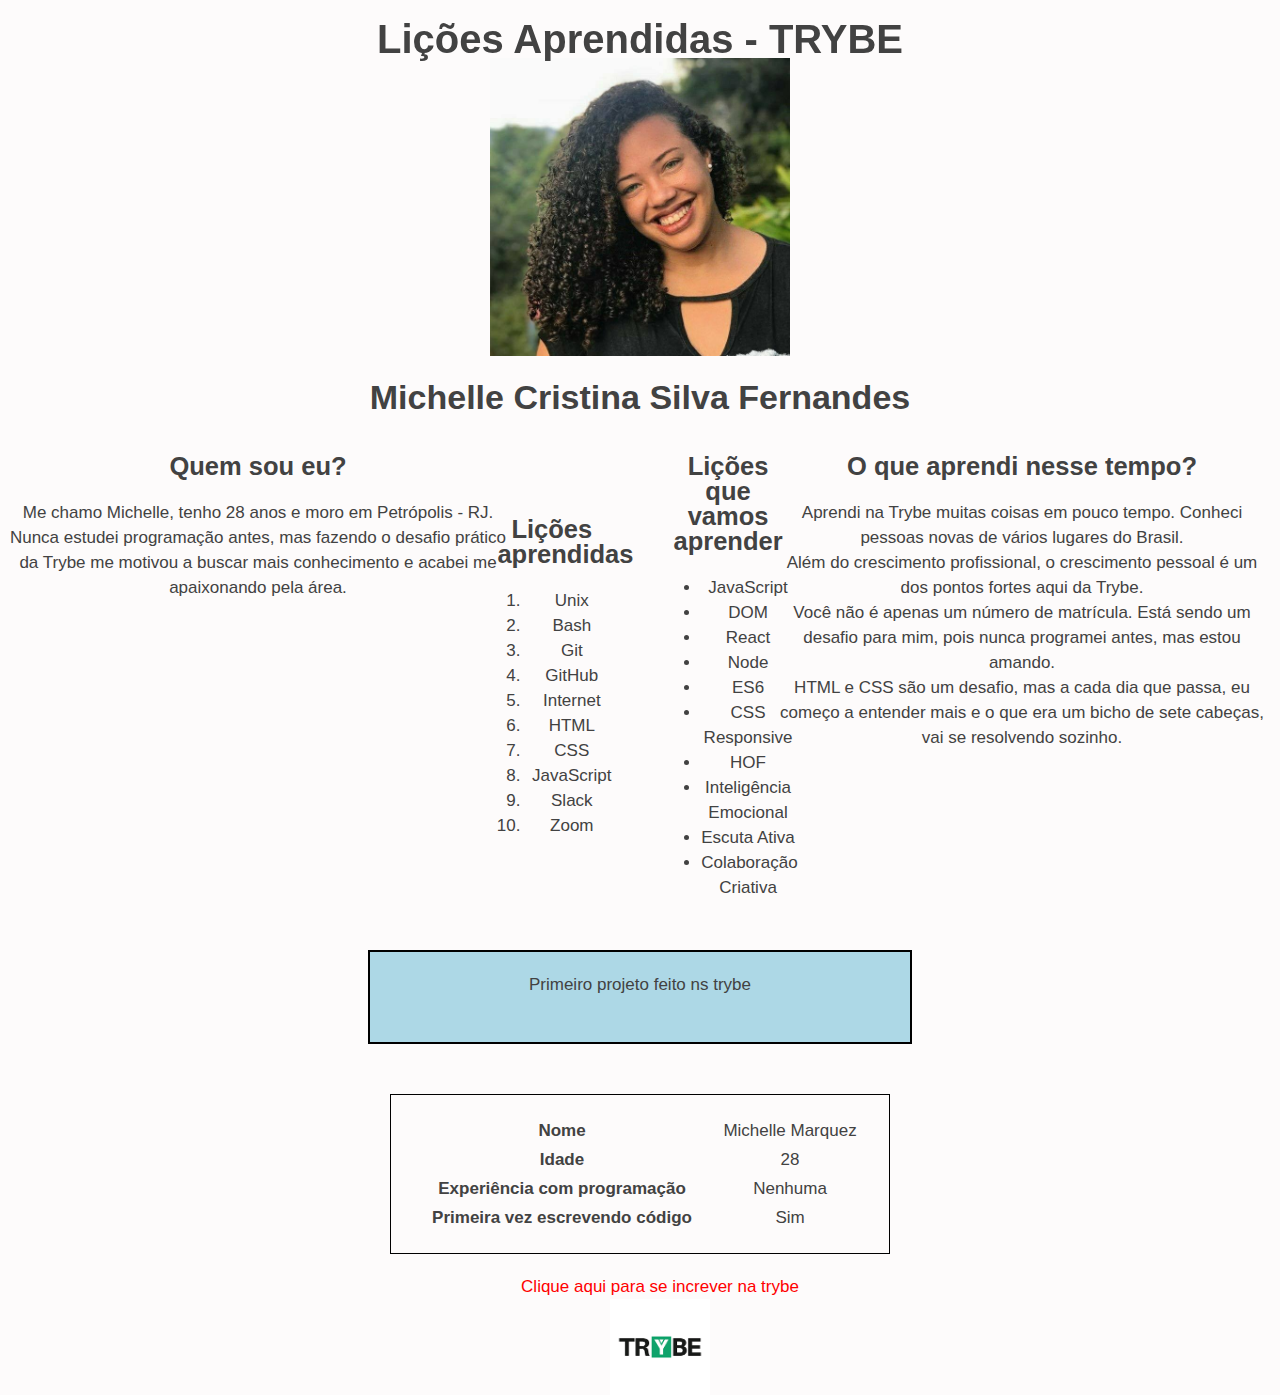
==== commit 68fb01e0: "Tryber publish" ====
--- a/index.html
+++ b/index.html
@@ -7,68 +7,75 @@
     <title>Lessons-learned</title>
     <link rel="stylesheet" href="style.css">
 </head>
-        <body>
-            <header id="cabecalho"> <h1 id="titulo"> Lessons learned - TRYBE </h1> </header>
-                <br><br> 
-   <p> <br><br></p>
-                <img class="img" id="minha_foto" src="foto mimi.jpg" alt="Foto Michelle Fernandes">
-   
-    <p class="nome"> <strong> Michelle Cristina Silva Fernandes </strong></p>
-  
-      <aside class="lado-esquerdo" id="aside">  <h2 id="Quem">Quem sou eu?</h2> Me chamo Michelle, tenho 28 anos e moro em Petropolis- RJ. 
-        <br> Nunca estudei programção antes, mas fazendo o desafio pratico
-         <br>da trybe me motivou a buscar mais  conhecimento e acabei me
-         <br> apaixonando na area.</aside> 
-
-         
-
-
-    <div id="article" class="lado-direito"> 
-        <article class="lado-esquerdo">  <h2>  Minha experiência até agora:</h2>
-        Aprendi na Trybe muitas coisas em pouco tempo. Conheci pessoas novas de varios lugares do Brasil. 
-        <br> Alem do crescimento profissional, o crescimento pessoal é um dos pontos forte aqui da Trybe. 
-        <br> Voce não é apenas um numero de matricula Esta sendo um desafio para mim, pois nunca programei antes, mas estou amanando.
-      
-        <br> HTML e CSS é um desafio, mas cada dia que passa eu começo a entender mais e o que era um bicho de sete cabeças, vai se resolvendo sozinho. </div></article>
-<div >
-   
-    <ol id="licoes_aprendidas">
-        <h2> Lições aprendidas </h2>
-    <li>Unix </li>  
-    <li>Bash</li>
-    <li>Git</li>
-    <li>GitHub </li> 
-    <li>Internet</li>
-    <li>HTML </li>
-    <li>CSS</li>
-    <li>JavaScript</li>
-    <li>Slack </li> 
-    <li>zoom</li>
-</ol>
+<body>
+    <header id="cabecalho">
+        <h1 id="titulo"> Lições Aprendidas - TRYBE </h1>
+    </header>
+    <br><br>
+    <img class="img" id="minha_foto" src="fotomimi.jpg" alt="Foto Michelle Fernandes">
+    <h1 id="nome"> <strong> Michelle Cristina Silva Fernandes </strong></h1>
+    <div class="lado-esquerdo">
+    <h2 >Quem sou eu?</h2>
+    <aside class="lado-esquerdo"> Me chamo Michelle, tenho 28 anos e moro em Petrópolis - RJ. <br> Nunca estudei programação antes, mas fazendo o desafio prático <br> da Trybe me motivou a buscar mais conhecimento e acabei me <br> apaixonando pela área.</aside> 
 </div>
-<div >
-
-<ul id="licoes_a_aprender"> <h2> Lições que vamos aprender</h2>
-    <li>JavaScript</li>
-    <li>DOM</li>
-    <li> React</li>
-    <li> Node</li>
-    <li>ES6</li>
-    <li>CSS Responsive</li>
-    <li>HOF</li>
-    <li>Inteligência Emocional</li>
-    <li>Escuta ativa</li>
-    <li>Colaboração Criativa</li>
-</ul>
-</did>
-<a href="https://www.betrybe.com/" target="_blank"> Clique aqui para se increver na trybe</a>
+<div class="lado-direito">
+    <h2 > O que aprendi nesse tempo?</h2>
+    <article> Aprendi na Trybe muitas coisas em pouco tempo. Conheci pessoas novas de vários lugares do Brasil. <br> Além do crescimento profissional, o crescimento pessoal é um dos pontos fortes aqui da Trybe. <br> Você não é apenas um número de matrícula. Está sendo um desafio para mim, pois nunca programei antes, mas estou amando. <br> HTML e CSS são um desafio, mas a cada dia que passa, eu começo a entender mais e o que era um bicho de sete cabeças, vai se resolvendo sozinho. </article>
+</div>
+    <section class="containerli">
+    <div >
+        <h2 class="jaaprendi"> Lições aprendidas </h2>
+        <ol id="licoes_aprendidas">
+            <li>Unix</li>
+            <li>Bash</li>
+            <li>Git</li>
+            <li>GitHub</li> 
+            <li>Internet</li>
+            <li>HTML</li>
+            <li>CSS</li>
+            <li>JavaScript</li>
+            <li>Slack</li> 
+            <li>Zoom</li>
+        </ol>
+    </div>
+    <div>
+        <h2 class="vaiaprender"> Lições que vamos aprender</h2>
+        <ul id="licoes_a_aprender">
+            <li>JavaScript</li>
+            <li>DOM</li>
+            <li>React</li>
+            <li>Node</li>
+            <li>ES6</li>
+            <li>CSS Responsive</li>
+            <li>HOF</li>
+            <li>Inteligência Emocional</li>
+            <li>Escuta Ativa</li>
+            <li>Colaboração Criativa</li>
+        </ul>
+    </div>
+</section>
+<div class="box">Primeiro projeto feito ns trybe</div>
+<table>
+    <tr>
+      <th>Nome</th>
+      <td>Michelle Marquez</td>
+    </tr>
+    <tr>
+      <th>Idade</th>
+      <td>28</td>
+    </tr>
+    <tr>
+      <th>Experiência com programação</th>
+      <td>Nenhuma</td>
+    </tr>
+    <tr>
+      <th>Primeira vez escrevendo código</th>
+      <td>Sim</td>
+    </tr>
+  </table> 
+<footer id="rodape">
+    <a href="https://www.betrybe.com/" target="_blank"> Clique aqui para se increver na trybe</a>
 <img id="trybe_foto" src="[data-uri]" alt="">
-<table> 
-    <tr>
-        Nome
-    </tr>
-
-</table>    
-<footer id="rodape"> fim </footer>
+</footer>
 </body> 
 </html>--- a/style.css
+++ b/style.css
@@ -1,99 +1,111 @@
 body{
-    background-color:rgb(253, 251, 251);
+    background-color: rgb(253, 251, 251);
     font-size: 17px;
-    color: rgb(66, 66, 66);
-    line-height: 25px;
-    font-family: sans-serif;
+  color: rgb(66, 66, 66);
+  line-height: 25px;
+  font-family: sans-serif;
+  text-align: center;
  }
  
  .img {
     width: 300px;
-    border-radius: 100% 100% ;
-    margin-top: 00PX;
+ }
+ body { 
+    background-color:rgb(253, 251, 251);
+ }
+ #cabecalho {
+    position: fixed;
+   top: 0;
+   left: 0;
+   right: 0;
+   height: 35px;
+   font-size: 20px;
+
+ }
+
+ .jaaprendi, .vaiaprender {
+    display: inline-block;
     text-align: center;
-    display: block;
-    margin: auto;
+    width: 80%; 
+}
+
+#licoes_aprendidas, #licoes_a_aprender {
+    margin: 0 1%; 
+}
+
+.containerli {
+    display: flex;
+    justify-content: center;
+    align-items: center;
+  }
+  
+  .containerli > div {
+    margin: 0 20px; /* adicione margem para separar o conteúdo */
+  }
+  
+  .jaaprendi, .vaiaprender {
+    text-align: center;
   }
 
+  a {
+    color: red;
+    text-decoration: none;
+  }
+
+  #trybe_foto {
+    width: 100px;
+  }
+
+  .box {
+    width: 50px;
+    height: 50px;
+    background-color: lightblue;
+    padding: 20px;
+    border: 2px solid black;
+    margin: 50px;
+    text-align: center;
+    align-items: center;
+    width: 500px;
+    margin-left: auto;
+    margin-right: auto;
+  }
+  
+  /* Style the footer */
+#rodape {
+    width: 100%;
+    height: 10px;
+    align-items: center;
+    display: flex;
+    flex-direction: column;
+    padding: 20px;
+  }
+  
+  #trybe_foto {
+    width: 100px;
+    height: 100px;
+    margin-left: auto;
+    margin-right: auto;
+    text-align: center;
+  }
+  
+  table{
+    border: 1px black solid;
+    padding: 20px;
+    align-items: center;
+   text-align: center ;
+   right: auto;
+   left: auto;
+   width: 500px;
+   margin-left: auto;
+   margin-right: auto;
+  }
+
+  .lado-esquerdo {
+    float: left;
+    width: 500px;
+  }
+  
   .lado-direito {
-  text-align: justify;
-  font-family: Amiri, Arial, Helvetica, sans-serif;
-  font-weight: 550;
-  text-indent: 55px;
-  width: 30%;
-  display: inline-block;
-  margin-top: -600px;
-  }
-  .lado-esquerdo{
-    top: 500px;
-    width: 93%;
-    margin-left: 15px;
-    background-color: rgb(233, 187, 223);
+    float: right;
     width: 500px;
-    text-align:justify;
-    margin-top: 200px;
-  } 
- .nome{
-    text-align: center;
-    font-size: 60px;
- }
-
- #cabecalho {
-    position: fixed;
-    top: 0;
-    left: 0;
-    width: 100%;
-    text-align: center;
-    background-color: rgb(236, 138, 215);
-    font-size: 30px;
-    font-family: Verdana, Geneva, Tahoma, sans-serif;
-    color:aliceblue;
- }
- #rodape {
-    text-align: center;
-    background-color:  rgb(236, 138, 215);
-    padding: 0px;
-    width: 100%;
-     }
-#licoes_a_aprender {
-    color: black;
-
-}
-#articletitulo {
-top: 500px;
-    width: 93%;
-    margin-left: 15px;
-    background-color: rgb(233, 187, 223);
-}
-
-#asidetitulo{
-    display: inline-block;
-    margin-bottom: 30px;
-    background-color:  rgb(226, 17, 181);
-    width: 500px;
-
-
-}
-#Quem{
-    text-align: center;
-    display: flex;
-}
-
-#aside{
-    display: inline-block;
-    margin-bottom: 30px;
-    background-color:  rgb(233, 187, 223);
-    width: 500px;
-    text-align:justify;
-}
-
-#licoes_aprendidas {
-    color: rgb(1, 20, 16);
-    float: left;
-    font-family: 'Courier New', Courier, monospace;
-    margin-right: 50%;
-    padding: 50px;
-    border: 100px;
-
-}
-
+  }